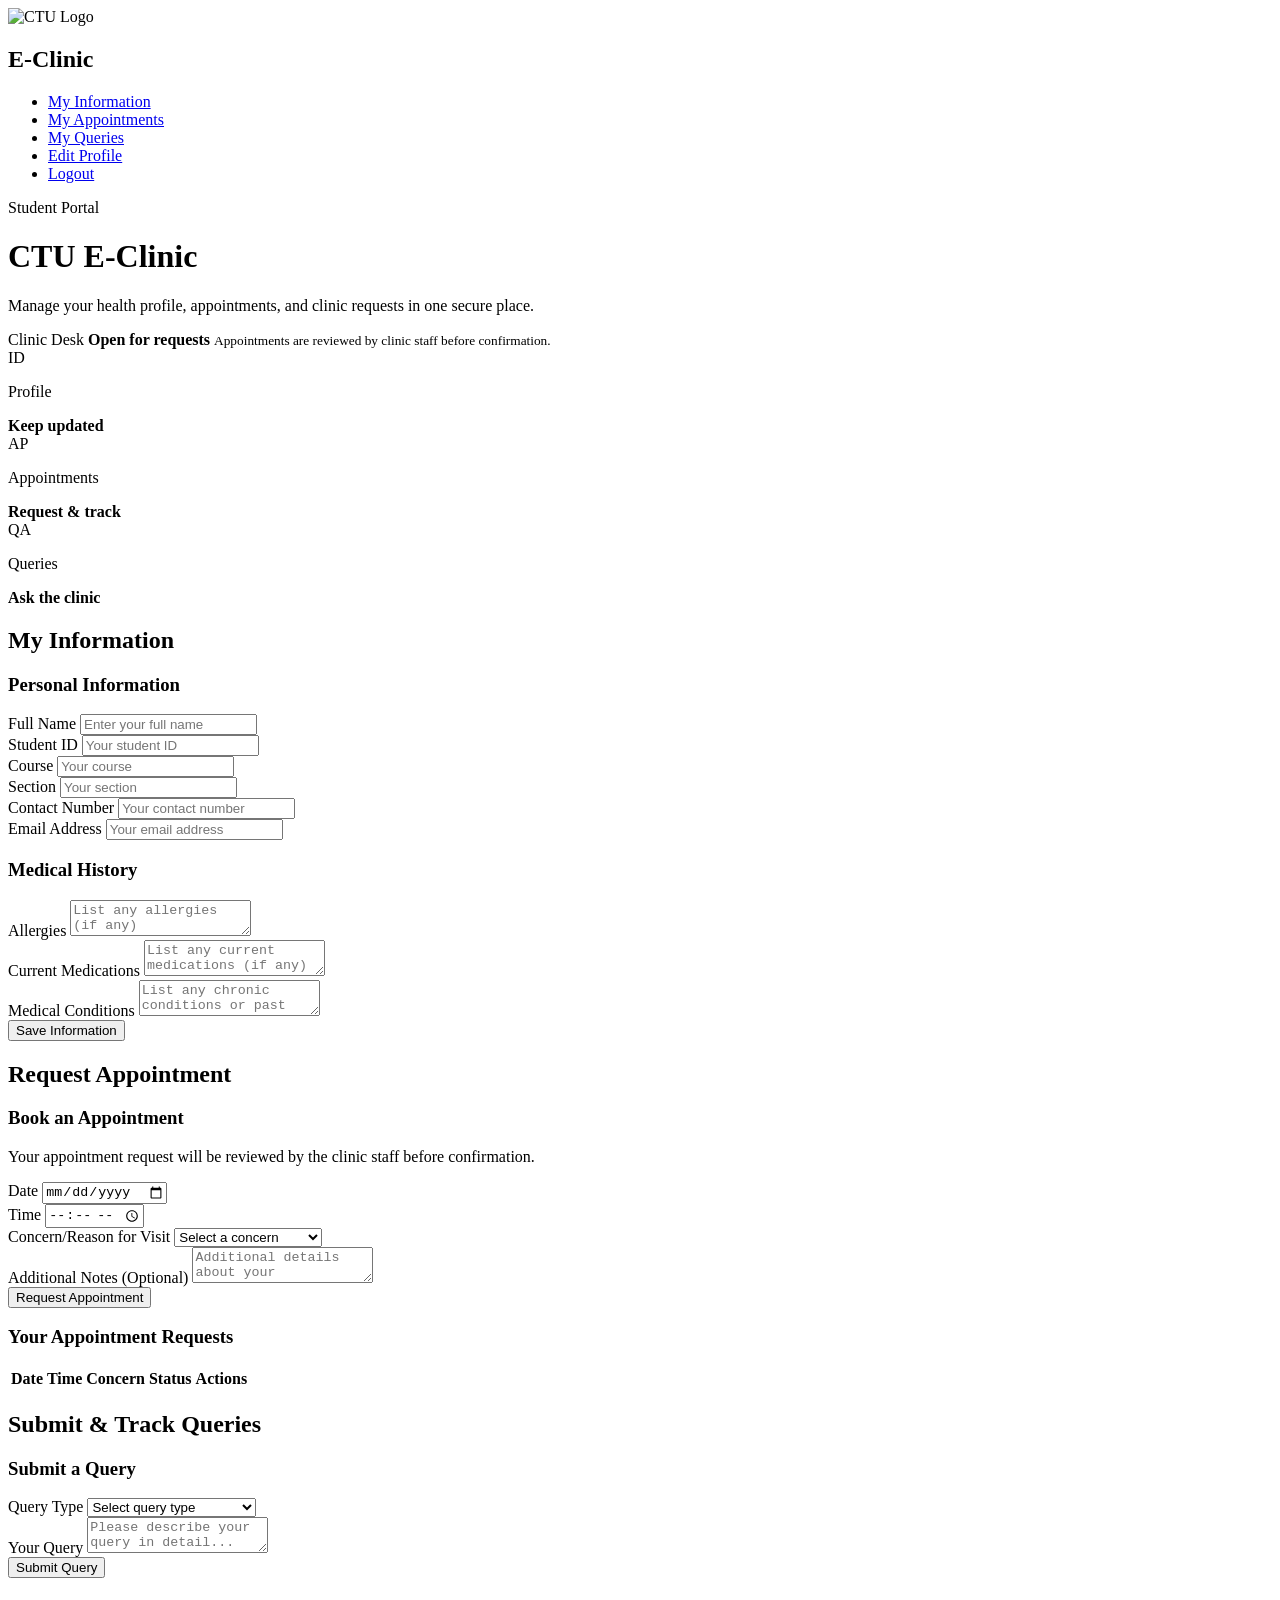
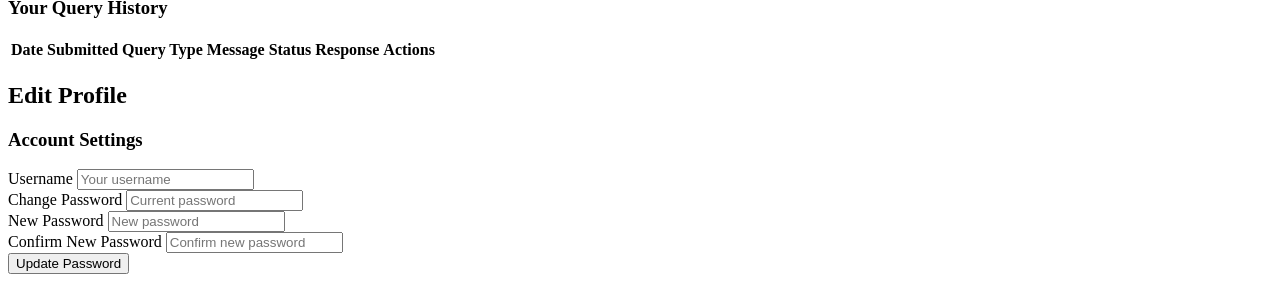
==== student-dashboard.html @ 92a187af "75% finished" ====
<!DOCTYPE html>
<html lang="en">
<head>
    <meta charset="UTF-8">
    <meta name="viewport" content="width=device-width, initial-scale=1.0">
    <title>Student Dashboard - CTU E-Clinic</title>
    <link rel="stylesheet" href="style.css?v=designer-refresh-1" />
</head>
<body>
    <div class="dashboard">
      <aside class="sidebar">
        <div class="logo" onclick="window.location.href = 'student-dashboard.html'">
          <img src="CTU Logo (Cebu Technological University).jpg" alt="CTU Logo" />
          <h2>E-Clinic</h2>
        </div>

        <ul class="menu">
          <li><a href="#myinfo">My Information</a></li>
          <li><a href="#appointments">My Appointments</a></li>
          <li><a href="#queries">My Queries</a></li>
          <li><a href="#profile">Edit Profile</a></li>
          <li class="logout-item"><a href="javascript:void(0)" id="logoutLink">Logout</a></li>
        </ul>
      </aside>

      <main class="main-content">
        <header class="page-hero" id="home">
          <div>
            <p class="eyebrow">Student Portal</p>
            <h1>CTU E-Clinic</h1>
            <p class="page-subtitle">Manage your health profile, appointments, and clinic requests in one secure place.</p>
          </div>
          <div class="hero-panel">
            <span class="hero-label">Clinic Desk</span>
            <strong>Open for requests</strong>
            <small>Appointments are reviewed by clinic staff before confirmation.</small>
          </div>
        </header>

        <div class="overview-grid" aria-label="Student dashboard overview">
          <article class="overview-card">
            <span class="overview-icon">ID</span>
            <div>
              <p>Profile</p>
              <strong>Keep updated</strong>
            </div>
          </article>
          <article class="overview-card">
            <span class="overview-icon">AP</span>
            <div>
              <p>Appointments</p>
              <strong>Request & track</strong>
            </div>
          </article>
          <article class="overview-card">
            <span class="overview-icon">QA</span>
            <div>
              <p>Queries</p>
              <strong>Ask the clinic</strong>
            </div>
          </article>
        </div>

        <!-- My Information Section -->
        <section id="myinfo">
          <h1>My Information</h1>

          <div class="student-info-form">
            <h3>Personal Information</h3>
            <div class="form-group">
              <label>Full Name</label>
              <input type="text" id="fullName" placeholder="Enter your full name" />
            </div>

            <div class="form-group">
              <label>Student ID</label>
              <input type="text" id="studentIdInput" placeholder="Your student ID" readonly />
            </div>

            <div class="form-group">
              <label>Course</label>
              <input type="text" id="course" placeholder="Your course" />
            </div>

            <div class="form-group">
              <label>Section</label>
              <input type="text" id="section" placeholder="Your section" />
            </div>

            <div class="form-group">
              <label>Contact Number</label>
              <input type="tel" id="contactNumber" placeholder="Your contact number" />
            </div>

            <div class="form-group">
              <label>Email Address</label>
              <input type="email" id="emailAddress" placeholder="Your email address" />
            </div>

            <h3 class="form-section-title">Medical History</h3>

            <div class="form-group form-group-full">
              <label>Allergies</label>
              <textarea id="allergies" placeholder="List any allergies (if any)"></textarea>
            </div>

            <div class="form-group form-group-full">
              <label>Current Medications</label>
              <textarea id="medications" placeholder="List any current medications (if any)"></textarea>
            </div>

            <div class="form-group form-group-full">
              <label>Medical Conditions</label>
              <textarea id="medicalConditions" placeholder="List any chronic conditions or past medical history"></textarea>
            </div>

            <button class="primary-action" onclick="saveStudentInfo()">Save Information</button>
          </div>
        </section>

        <!-- My Appointments Section -->
        <section id="appointments">
          <h1>Request Appointment</h1>

          <div class="appointment-form">
            <h3>Book an Appointment</h3>
            <p>Your appointment request will be reviewed by the clinic staff before confirmation.</p>

            <div class="form-group">
              <label>Date</label>
              <input type="date" id="appointmentDate" />
            </div>

            <div class="form-group">
              <label>Time</label>
              <input type="time" id="appointmentTime" />
            </div>

            <div class="form-group form-group-full">
              <label>Concern/Reason for Visit</label>
              <select id="concern">
                <option value="">Select a concern</option>
                <option value="Medical Checkup">Medical Checkup</option>
                <option value="Consultation">General Consultation</option>
                <option value="First Aid">First Aid</option>
                <option value="Vaccination">Vaccination</option>
                <option value="Laboratory Test">Laboratory Test</option>
                <option value="Follow-up">Follow-up Visit</option>
                <option value="Other">Other</option>
              </select>
            </div>

            <div class="form-group form-group-full">
              <label>Additional Notes (Optional)</label>
              <textarea id="appointmentNotes" placeholder="Additional details about your appointment..."></textarea>
            </div>

            <button class="primary-action" onclick="saveAppointment()">Request Appointment</button>
          </div>

          <h3 class="table-title">Your Appointment Requests</h3>

          <table class="table" id="appointmentTable">
            <thead>
              <tr>
                <th>Date</th>
                <th>Time</th>
                <th>Concern</th>
                <th>Status</th>
                <th>Actions</th>
              </tr>
            </thead>
            <tbody></tbody>
          </table>
        </section>

        <!-- My Queries Section -->
        <section id="queries">
          <h1>Submit & Track Queries</h1>

          <div class="query-form">
            <h3>Submit a Query</h3>

            <div class="form-group form-group-full">
              <label>Query Type</label>
              <select id="queryType">
                <option value="">Select query type</option>
                <option value="General Health Question">General Health Question</option>
                <option value="Appointment Request">Appointment Request</option>
                <option value="Medical Concern">Medical Concern</option>
                <option value="Prescription Renewal">Prescription Renewal</option>
                <option value="Complaint">Complaint</option>
                <option value="Other">Other</option>
              </select>
            </div>

            <div class="form-group form-group-full">
              <label>Your Query</label>
              <textarea id="queryMessage" placeholder="Please describe your query in detail..."></textarea>
            </div>

            <button class="primary-action" onclick="submitQuery()">Submit Query</button>
          </div>

          <h3 class="table-title">Your Query History</h3>

          <table class="table" id="queriesTable">
            <thead>
              <tr>
                <th>Date Submitted</th>
                <th>Query Type</th>
                <th>Message</th>
                <th>Status</th>
                <th>Response</th>
                <th>Actions</th>
              </tr>
            </thead>
            <tbody id="queriesTableBody"></tbody>
          </table>
        </section>

        <!-- Edit Profile Section -->
        <section id="profile">
          <h1>Edit Profile</h1>

          <div class="profile-form">
            <h3>Account Settings</h3>

            <div class="form-group">
              <label>Username</label>
              <input type="text" id="username" placeholder="Your username" readonly />
            </div>

            <div class="form-group">
              <label>Change Password</label>
              <input type="password" id="currentPassword" placeholder="Current password" />
            </div>

            <div class="form-group">
              <label>New Password</label>
              <input type="password" id="newPassword" placeholder="New password" />
            </div>

            <div class="form-group">
              <label>Confirm New Password</label>
              <input type="password" id="confirmPassword" placeholder="Confirm new password" />
            </div>

            <button class="primary-action" onclick="updatePassword()">Update Password</button>
          </div>
        </section>
      </main>
    </div>

    <script src="https://cdn.jsdelivr.net/npm/chart.js"></script>
    <script src="script-enhanced.js?v=3"></script>
</body>
</html>
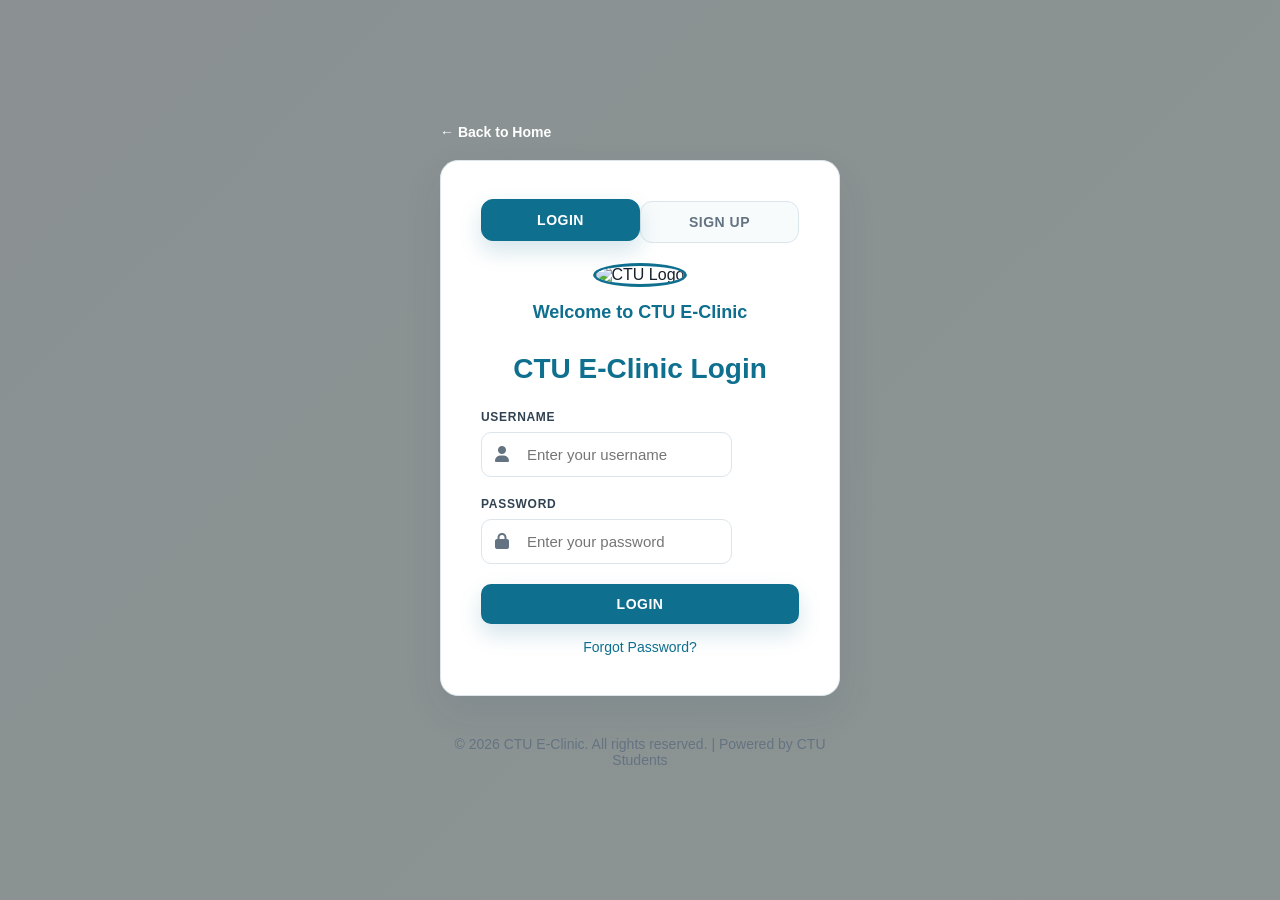
==== commit 8a098842: "ready for deployment" ====
--- a/student-dashboard.html
+++ b/student-dashboard.html
@@ -143,7 +143,7 @@
                 <option value="Medical Checkup">Medical Checkup</option>
                 <option value="Consultation">General Consultation</option>
                 <option value="First Aid">First Aid</option>
-                <option value="Vaccination">Vaccination</option>
+                <option value="Dental Services">Dental Services</option>
                 <option value="Laboratory Test">Laboratory Test</option>
                 <option value="Follow-up">Follow-up Visit</option>
                 <option value="Other">Other</option>
